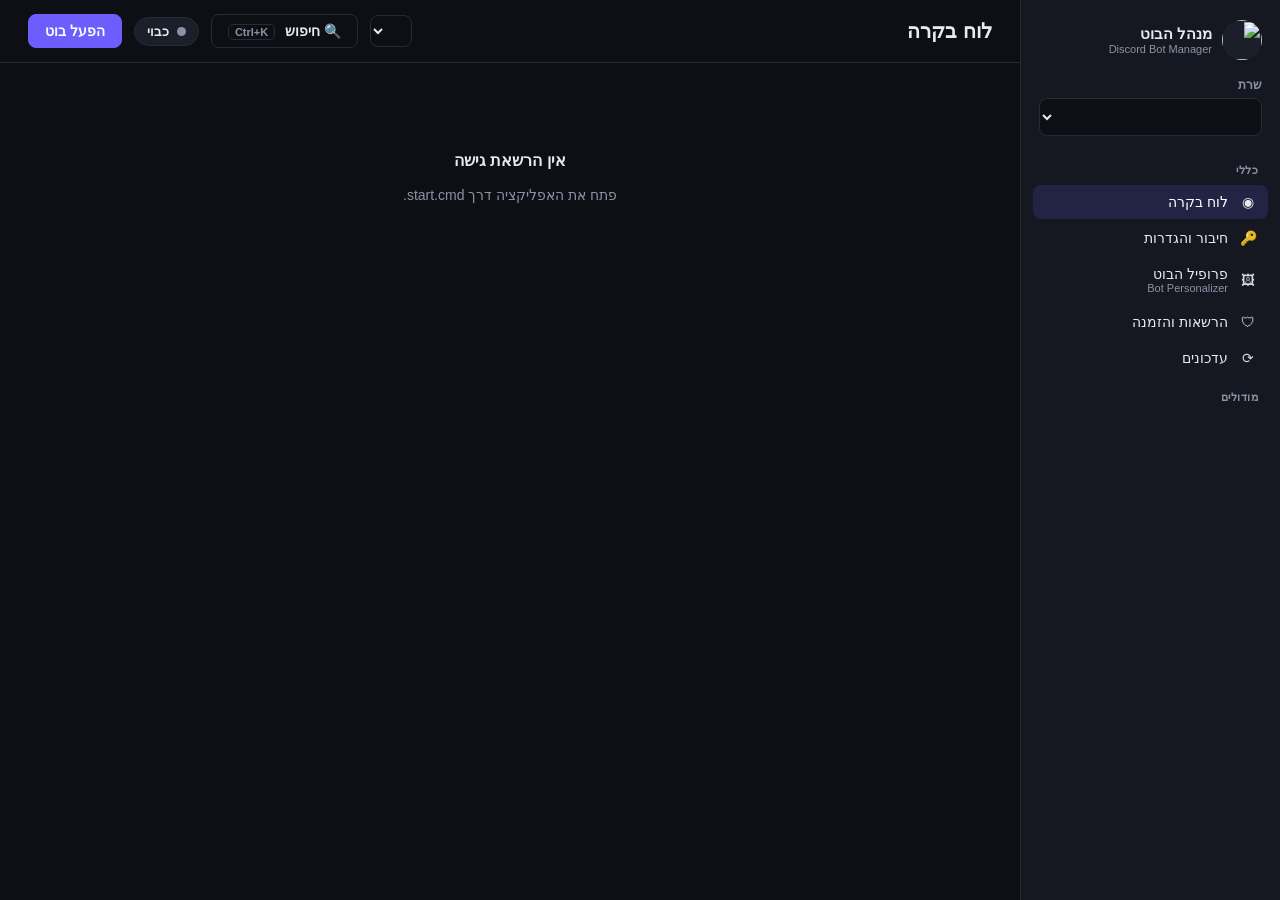
==== ui/index.html @ e1dad8c7 "Free Discord Bot v1.0.0 MEE6-inspired Discord bot manager for Windows: modules, automations, levels," ====
<!doctype html>
<html lang="he" dir="rtl">
<head>
  <meta charset="utf-8">
  <meta name="viewport" content="width=device-width, initial-scale=1">
  <title>מנהל הבוט</title>
  <link rel="stylesheet" href="styles.css">
</head>
<body>
  <div class="app">
    <aside class="sidebar">
      <div class="brand">
        <img id="brand-avatar" class="brand-avatar" alt="" src="[data-uri]">
        <div>
          <div class="brand-name" id="brand-name">מנהל הבוט</div>
          <div class="brand-sub">Discord Bot Manager</div>
        </div>
      </div>

      <label class="guild-picker">
        <span class="label">שרת</span>
        <select id="guild-select"></select>
      </label>

      <nav id="nav"></nav>
    </aside>

    <div class="main-col">
      <header class="topbar">
        <h1 id="page-title"></h1>
        <div class="topbar-actions">
          <select id="ui-lang" class="no-translate lang-select" title="Language"></select>
          <button class="btn btn-ghost search-btn" data-action="search" title="חיפוש מהיר">🔍 חיפוש <kbd>Ctrl+K</kbd></button>
          <span id="status-pill" class="pill pill-stopped"><span class="dot"></span><span id="status-text">כבוי</span></span>
          <button id="power-btn" class="btn btn-primary" data-action="power">הפעל בוט</button>
        </div>
      </header>
      <main id="main" class="content"></main>
    </div>
  </div>

  <div id="savebar" class="savebar hidden">
    <span>⚠️ זוהו שינויים! זכור לשמור.</span>
    <div class="spacer"></div>
    <button class="btn btn-ghost" data-action="cancel-module">ביטול</button>
    <button class="btn btn-primary" data-action="save-module">שמור שינויים</button>
  </div>

  <div id="search" class="modal search-modal hidden">
    <div class="search-card">
      <input type="text" id="search-input" placeholder="חפש מודול, הגדרה או פקודה…" autocomplete="off">
      <div id="search-results"></div>
      <div class="muted small search-help">↑↓ לבחירה · Enter לפתיחה · Esc לסגירה</div>
    </div>
  </div>

  <div id="toasts" class="toasts"></div>

  <div id="modal" class="modal hidden" role="dialog" aria-modal="true">
    <div class="modal-card">
      <h2 id="modal-title"></h2>
      <p id="modal-body"></p>
      <label id="modal-check-row" class="row hidden" style="margin:-6px 0 16px"><input type="checkbox" id="modal-check"><span id="modal-check-label"></span></label>
      <div class="modal-actions">
        <button class="btn btn-ghost" id="modal-cancel">ביטול</button>
        <button class="btn btn-danger" id="modal-ok">אישור</button>
      </div>
    </div>
  </div>

  <script src="app.js"></script>
</body>
</html>
---- ui/styles.css ----
:root {
  --bg: #0d0f14;
  --panel: #151821;
  --panel-2: #1b1f2a;
  --border: #262b38;
  --text: #e8eaf0;
  --muted: #8b92a5;
  --accent: #6d5dfc;
  --accent-2: #8f83ff;
  --ok: #2fbf71;
  --warn: #f0b232;
  --danger: #ef4b5f;
  --radius: 12px;
  --font: "Segoe UI Variable Text", "Segoe UI", Arial, sans-serif;
}

* { box-sizing: border-box; }
html, body { margin: 0; height: 100%; background: var(--bg); color: var(--text); font-family: var(--font); font-size: 14px; }
button, input, select, textarea { font: inherit; color: inherit; }
a { color: var(--accent-2); }
.hidden { display: none !important; }

.app { display: flex; height: 100vh; }

/* ---- sidebar ---- */
.sidebar { width: 260px; flex-shrink: 0; background: var(--panel); border-inline-end: 1px solid var(--border); display: flex; flex-direction: column; padding: 16px 12px; gap: 14px; overflow-y: auto; }
.brand { display: flex; align-items: center; gap: 10px; padding: 4px 6px; }
.brand-avatar { width: 40px; height: 40px; border-radius: 50%; background: var(--panel-2); object-fit: cover; }
.brand-name { font-weight: 700; font-size: 15px; }
.brand-sub { color: var(--muted); font-size: 11px; }
.guild-picker { display: flex; flex-direction: column; gap: 6px; padding: 0 6px; }
.label { color: var(--muted); font-size: 12px; font-weight: 600; }
nav { display: flex; flex-direction: column; gap: 2px; }
.nav-group { color: var(--muted); font-size: 11px; font-weight: 700; letter-spacing: .04em; text-transform: uppercase; padding: 14px 10px 6px; }
.nav-item { display: flex; align-items: center; gap: 10px; padding: 9px 10px; border-radius: 8px; color: var(--text); cursor: pointer; border: 0; background: none; text-align: start; width: 100%; }
.nav-item:hover { background: var(--panel-2); }
.nav-item.active { background: rgba(109, 93, 252, .16); color: #fff; }
.nav-item .icon { width: 20px; text-align: center; opacity: .9; }
.nav-item .sub { display: block; color: var(--muted); font-size: 11px; }

/* ---- topbar ---- */
.main-col { flex: 1; display: flex; flex-direction: column; min-width: 0; }
.topbar { display: flex; align-items: center; justify-content: space-between; padding: 14px 28px; border-bottom: 1px solid var(--border); background: var(--bg); }
.topbar h1 { font-size: 20px; margin: 0; }
.topbar-actions { display: flex; align-items: center; gap: 12px; }
.content { flex: 1; overflow-y: auto; padding: 24px 28px 48px; }

.pill { display: inline-flex; align-items: center; gap: 8px; padding: 6px 12px; border-radius: 999px; background: var(--panel-2); border: 1px solid var(--border); font-weight: 600; font-size: 13px; }
.dot { width: 9px; height: 9px; border-radius: 50%; background: var(--muted); }
.pill-connected .dot { background: var(--ok); box-shadow: 0 0 0 3px rgba(47, 191, 113, .2); }
.pill-connecting .dot, .pill-reconnecting .dot, .pill-stopping .dot { background: var(--warn); animation: pulse 1s infinite alternate; }
.pill-error .dot { background: var(--danger); }
.pill-offline .dot { background: var(--danger); }
@keyframes pulse { from { opacity: .4; } to { opacity: 1; } }

/* ---- building blocks ---- */
.grid { display: grid; gap: 16px; }
.grid-4 { grid-template-columns: repeat(auto-fill, minmax(190px, 1fr)); }
.grid-cards { grid-template-columns: repeat(auto-fill, minmax(280px, 1fr)); }
.card { background: var(--panel); border: 1px solid var(--border); border-radius: var(--radius); padding: 18px; }
.card h3 { margin: 0 0 4px; font-size: 15px; }
.card p.desc { margin: 0; color: var(--muted); font-size: 13px; line-height: 1.5; }
.section { margin-bottom: 26px; }
.section-title { font-size: 16px; font-weight: 700; margin: 0 0 4px; }
.section-sub { color: var(--muted); margin: 0 0 14px; font-size: 13px; }
.stat-value { font-size: 22px; font-weight: 700; margin-top: 6px; }
.stat-label { color: var(--muted); font-size: 12px; font-weight: 600; }
.row { display: flex; gap: 10px; align-items: center; flex-wrap: wrap; }
.spacer { flex: 1; }
.muted { color: var(--muted); }
.small { font-size: 12px; }

.btn { border: 1px solid transparent; border-radius: 8px; padding: 8px 16px; font-weight: 600; cursor: pointer; background: var(--panel-2); border-color: var(--border); white-space: nowrap; }
.btn:hover { filter: brightness(1.12); }
.btn:disabled { opacity: .5; cursor: not-allowed; filter: none; }
.btn-primary { background: var(--accent); border-color: var(--accent); color: #fff; }
.btn-danger { background: var(--danger); border-color: var(--danger); color: #fff; }
.btn-ghost { background: transparent; }
.btn-sm { padding: 5px 10px; font-size: 12px; }

.field { display: flex; flex-direction: column; gap: 6px; margin-bottom: 14px; }
.field .hint { color: var(--muted); font-size: 12px; }
input[type=text], input[type=password], select, textarea {
  background: var(--bg); border: 1px solid var(--border); border-radius: 8px; padding: 9px 12px; width: 100%; outline: none;
}
input:focus, select:focus, textarea:focus { border-color: var(--accent); }
textarea { resize: vertical; min-height: 64px; }
.input-group { display: flex; gap: 8px; }
.input-group input { flex: 1; direction: ltr; text-align: left; font-family: Consolas, monospace; }
.ltr { direction: ltr; text-align: left; }

.badge { display: inline-block; font-size: 11px; font-weight: 700; padding: 2px 8px; border-radius: 999px; background: var(--panel-2); color: var(--muted); border: 1px solid var(--border); }
.badge-ok { color: var(--ok); border-color: rgba(47, 191, 113, .4); }
.badge-soon { color: var(--warn); border-color: rgba(240, 178, 50, .4); }
.badge-danger { color: var(--danger); border-color: rgba(239, 75, 95, .4); }

/* toggle switch */
.switch { position: relative; width: 42px; height: 24px; flex-shrink: 0; }
.switch input { opacity: 0; width: 0; height: 0; }
.slider { position: absolute; inset: 0; background: #3a4050; border-radius: 999px; cursor: pointer; transition: background .15s; }
.slider::before { content: ""; position: absolute; width: 18px; height: 18px; top: 3px; inset-inline-start: 3px; background: #fff; border-radius: 50%; transition: transform .15s; }
.switch input:checked + .slider { background: var(--accent); }
.switch input:checked + .slider::before { transform: translateX(-18px); }
[dir=ltr] .switch input:checked + .slider::before { transform: translateX(18px); }
.switch input:disabled + .slider { opacity: .5; cursor: not-allowed; }

.module-card { display: flex; flex-direction: column; gap: 10px; }
.module-head { display: flex; align-items: flex-start; gap: 12px; }
.module-head .grow { flex: 1; }
.module-perms { display: flex; gap: 6px; flex-wrap: wrap; }

/* permissions */
.perm-list { display: grid; grid-template-columns: repeat(auto-fill, minmax(260px, 1fr)); gap: 8px; }
.perm { display: flex; align-items: center; gap: 10px; padding: 10px 12px; background: var(--panel-2); border: 1px solid var(--border); border-radius: 8px; cursor: pointer; }
.perm input { accent-color: var(--accent); width: 16px; height: 16px; }
.perm.danger { border-color: rgba(239, 75, 95, .35); }
.invite-box { margin-top: 16px; padding: 12px; background: var(--bg); border: 1px dashed var(--border); border-radius: 8px; word-break: break-all; font-family: Consolas, monospace; font-size: 12px; direction: ltr; text-align: left; }

/* logs */
.logs { background: #090b0f; border: 1px solid var(--border); border-radius: var(--radius); height: 420px; overflow-y: auto; padding: 10px 12px; font-family: Consolas, "Cascadia Mono", monospace; font-size: 12.5px; line-height: 1.6; direction: ltr; text-align: left; }
.log-line { white-space: pre-wrap; word-break: break-word; }
.log-line .ts { color: #5d6478; }
.log-line .lvl { font-weight: 700; display: inline-block; width: 64px; }
.log-INFO .lvl { color: #5fa8ff; }
.log-WARNING .lvl { color: var(--warn); }
.log-ERROR .lvl, .log-CRITICAL .lvl { color: var(--danger); }
.log-line .msg { unicode-bidi: plaintext; }

/* avatar editor */
.avatar-editor { display: flex; gap: 24px; align-items: flex-start; flex-wrap: wrap; }
.avatar-preview { width: 128px; height: 128px; border-radius: 50%; background: var(--panel-2); object-fit: cover; border: 3px solid var(--border); }
.file-btn input { display: none; }

.empty { text-align: center; padding: 48px 20px; color: var(--muted); }
.empty h3 { color: var(--text); }
.notice { padding: 12px 14px; border-radius: 8px; background: rgba(109, 93, 252, .1); border: 1px solid rgba(109, 93, 252, .3); font-size: 13px; line-height: 1.6; margin-bottom: 16px; }
.notice.warn { background: rgba(240, 178, 50, .08); border-color: rgba(240, 178, 50, .35); }
.notice.error { background: rgba(239, 75, 95, .08); border-color: rgba(239, 75, 95, .35); }

/* toast + modal */
.toasts { position: fixed; bottom: 20px; left: 20px; display: flex; flex-direction: column; gap: 8px; z-index: 100; }
.toast { background: var(--panel-2); border: 1px solid var(--border); border-inline-start: 4px solid var(--accent); padding: 10px 14px; border-radius: 8px; max-width: 380px; box-shadow: 0 8px 24px rgba(0, 0, 0, .4); }
.toast.error { border-inline-start-color: var(--danger); }
.toast.ok { border-inline-start-color: var(--ok); }
.modal { position: fixed; inset: 0; background: rgba(0, 0, 0, .6); display: flex; align-items: center; justify-content: center; z-index: 200; }
.modal-card { background: var(--panel); border: 1px solid var(--border); border-radius: var(--radius); padding: 22px; width: min(440px, 92vw); }
.modal-card h2 { margin: 0 0 8px; font-size: 18px; }
.modal-card p { color: var(--muted); line-height: 1.6; margin: 0 0 18px; white-space: pre-line; }
.modal-actions { display: flex; gap: 8px; justify-content: flex-start; }

::-webkit-scrollbar { width: 10px; height: 10px; }
::-webkit-scrollbar-thumb { background: #2a3040; border-radius: 10px; border: 2px solid var(--bg); }

/* module settings */
.module-card.open { grid-column: 1 / -1; border-color: rgba(109, 93, 252, .5); }
.module-settings { border-top: 1px solid var(--border); margin-top: 6px; padding-top: 16px; }
.form-grid { display: grid; grid-template-columns: repeat(auto-fill, minmax(280px, 1fr)); gap: 4px 18px; margin-bottom: 8px; }
.form-grid .field.wide { grid-column: 1 / -1; }
.field-bool { padding: 6px 0 12px; }
.narrow { max-width: 140px; }
.grow { flex: 1; min-width: 0; }
.multi { display: flex; flex-wrap: wrap; gap: 6px; max-height: 180px; overflow-y: auto; padding: 8px; background: var(--bg); border: 1px solid var(--border); border-radius: 8px; }
.multi-item { display: inline-flex; align-items: center; gap: 6px; padding: 4px 10px; background: var(--panel-2); border: 1px solid var(--border); border-radius: 999px; cursor: pointer; font-size: 13px; }
.multi-item input { accent-color: var(--accent); }
.multi-item.disabled { opacity: .5; }
.cmd-row, .rr-pair { display: grid; grid-template-columns: 150px 1fr 200px auto; gap: 8px; margin-bottom: 8px; align-items: start; }
.cmd-role { display: flex; flex-direction: column; gap: 6px; }
.rr-pair { grid-template-columns: 120px 1fr auto; }
.cmd-row textarea { min-height: 40px; }
.rr-group { display: flex; gap: 12px; align-items: center; padding: 10px 12px; background: var(--panel-2); border: 1px solid var(--border); border-radius: 8px; margin-bottom: 8px; }
.rr-group .module-perms { margin-top: 6px; }
.rr-new { margin-top: 14px; padding: 14px; border: 1px dashed var(--border); border-radius: 8px; }
.small-title { font-size: 14px; margin-bottom: 10px; }
#modal-check { accent-color: var(--danger); width: 16px; height: 16px; }

/* MEE6-style module pages */
.module-card.clickable { cursor: pointer; transition: border-color .12s, transform .12s; }
.module-card.clickable:hover { border-color: rgba(109, 93, 252, .55); transform: translateY(-1px); }
.crumbs { color: var(--muted); font-size: 13px; margin-bottom: 12px; }
.crumbs a { color: var(--accent-2); text-decoration: none; }
.module-hero h2 { margin: 0 0 6px; font-size: 20px; }
.rule-row { display: flex; gap: 14px; align-items: flex-start; padding: 12px; border: 1px solid var(--border); border-radius: 10px; background: var(--panel-2); margin-bottom: 8px; grid-column: 1 / -1; opacity: .75; }
.rule-row.on { opacity: 1; border-color: rgba(109, 93, 252, .45); }
.rule-row .rule-action { width: 170px; flex-shrink: 0; }
.rule-params { display: flex; flex-wrap: wrap; gap: 10px; margin-top: 10px; }
.rule-params textarea { min-width: 320px; }
.list-row { display: flex; flex-wrap: wrap; gap: 10px; align-items: flex-end; padding: 10px; background: var(--panel-2); border: 1px solid var(--border); border-radius: 8px; margin-bottom: 8px; }
.list-cell { display: flex; flex-direction: column; gap: 4px; min-width: 160px; flex: 1; }
.list-cell .label { font-size: 11px; }
.savebar { position: fixed; bottom: 18px; left: 50%; transform: translateX(-50%); width: min(760px, calc(100vw - 320px)); display: flex; align-items: center; gap: 10px;
  padding: 12px 16px; background: #1d2130; border: 1px solid rgba(109, 93, 252, .6); border-radius: 12px; box-shadow: 0 12px 40px rgba(0, 0, 0, .5); z-index: 90; font-weight: 600; }
.search-btn kbd { font-family: inherit; font-size: 11px; padding: 1px 6px; border: 1px solid var(--border); border-radius: 5px; color: var(--muted); margin-inline-start: 6px; }
.search-modal { align-items: flex-start; padding-top: 12vh; }
.search-card { width: min(620px, 92vw); background: var(--panel); border: 1px solid var(--border); border-radius: 14px; overflow: hidden; box-shadow: 0 20px 60px rgba(0, 0, 0, .55); }
.search-card input { border: 0; border-bottom: 1px solid var(--border); border-radius: 0; padding: 16px 18px; font-size: 16px; background: var(--panel); }
#search-results { max-height: 50vh; overflow-y: auto; padding: 6px; }
.search-item { display: flex; flex-direction: column; gap: 2px; padding: 9px 12px; border-radius: 8px; cursor: pointer; }
.search-item.sel, .search-item:hover { background: rgba(109, 93, 252, .16); }
.search-help { padding: 8px 14px; border-top: 1px solid var(--border); }
.table { width: 100%; border-collapse: collapse; font-size: 13px; }
.table th { text-align: start; color: var(--muted); font-weight: 600; padding: 6px 8px; border-bottom: 1px solid var(--border); }
.table td { padding: 8px; border-bottom: 1px solid var(--border); vertical-align: top; }
.content { padding-bottom: 96px; }

.xpbar { width: 140px; height: 8px; background: var(--bg); border: 1px solid var(--border); border-radius: 99px; overflow: hidden; }
.xpbar span { display: block; height: 100%; background: linear-gradient(90deg, var(--accent), var(--accent-2)); }

input[type=date] { background: var(--bg); border: 1px solid var(--border); border-radius: 8px; padding: 8px 10px; color: var(--text); color-scheme: dark; }
:root { color-scheme: dark; }

.auto-card { border: 1px solid var(--border); background: var(--panel-2); border-radius: 10px; padding: 12px; margin-bottom: 8px; }
.auto-card.open { border-color: rgba(109, 93, 252, .55); }
.auto-card.disabled { opacity: .6; }
.auto-editor { margin-top: 12px; padding-top: 12px; border-top: 1px solid var(--border); }
.auto-editor .list-row { background: var(--panel); }
.list-cell.wide-cell { flex-basis: 100%; }

.toasts { bottom: 86px; }

.lang-select { width: auto; padding: 6px 10px; }
.guild-lang { gap: 8px; }
.guild-lang .label { white-space: nowrap; }
[dir=ltr] .switch input:checked + .slider::before { transform: translateX(18px); }
[dir=ltr] .toasts { left: auto; right: 20px; }

/* Bot Personalizer */
.personalizer { display: grid; grid-template-columns: 300px 1fr 320px; gap: 24px; align-items: start; }
.pz-col { display: flex; flex-direction: column; gap: 6px; min-width: 0; }
.pz-icon { position: relative; width: 120px; height: 120px; border-radius: 16px; overflow: hidden; cursor: pointer; background: var(--panel-2); display: block; }
.pz-icon img { width: 100%; height: 100%; object-fit: cover; }
.pz-banner { position: relative; display: block; width: 100%; aspect-ratio: 680 / 240; border-radius: 12px; cursor: pointer;
  background: linear-gradient(135deg, #2b2f45, #1a1d29); background-size: cover; background-position: center; border: 1px solid var(--border); }
.pz-edit { position: absolute; bottom: 6px; inset-inline-end: 6px; background: rgba(0,0,0,.6); border-radius: 8px; padding: 2px 8px; font-size: 13px; }
.pz-icon input, .pz-banner input { display: none; }
.pv-member { display: flex; gap: 10px; align-items: center; padding: 12px; background: var(--panel-2); border-radius: 10px; border: 1px solid var(--border); }
.pv-avatar-wrap { position: relative; width: 36px; height: 36px; flex-shrink: 0; }
.pv-avatar-wrap img { width: 100%; height: 100%; border-radius: 50%; object-fit: cover; }
.pv-avatar-wrap.big { width: 76px; height: 76px; margin: -38px 14px 0; border: 5px solid var(--panel-2); border-radius: 50%; background: var(--panel-2); }
.pv-dot { position: absolute; bottom: -1px; inset-inline-end: -1px; width: 12px; height: 12px; border-radius: 50%; border: 2px solid var(--panel-2); background: #80848e; }
.pv-avatar-wrap.big .pv-dot { width: 18px; height: 18px; border-width: 3px; }
.pv-dot.online { background: #23a55a; } .pv-dot.idle { background: #f0b232; } .pv-dot.dnd { background: #f23f43; } .pv-dot.invisible { background: #80848e; }
.pv-app { font-size: 10px; font-weight: 700; background: #5865f2; color: #fff; border-radius: 4px; padding: 1px 5px; }
.pv-profile { background: var(--panel-2); border: 1px solid var(--border); border-radius: 12px; overflow: hidden; }
.pv-banner { height: 90px; background: linear-gradient(135deg, #3a3f5c, #23263a); background-size: cover; background-position: center; }
.pv-body { padding: 4px 14px 14px; }
.pv-activity { margin-top: 10px; padding: 10px 12px; background: var(--bg); border-radius: 8px; }
@media (max-width: 1250px) { .personalizer { grid-template-columns: 1fr 1fr; } .pz-preview { grid-column: 1 / -1; } }

/* automations builder */
.ab-top { gap: 10px; margin-bottom: 14px; }
.ab-name { flex: 1; font-size: 16px; font-weight: 700; }
.ab-section { position: relative; margin: 6px 0 22px; padding-top: 4px; }
.ab-badge { display: inline-block; font-size: 11px; font-weight: 800; letter-spacing: .05em; padding: 4px 10px; border-radius: 6px; margin-bottom: 10px; border: 1px solid; }
.ab-badge.when { color: #b39dff; border-color: rgba(179, 157, 255, .45); background: rgba(109, 93, 252, .12); }
.ab-badge.if { color: #ff9a8a; border-color: rgba(255, 154, 138, .45); background: rgba(239, 75, 95, .1); }
.ab-badge.do { color: #6ee7d8; border-color: rgba(110, 231, 216, .45); background: rgba(47, 191, 160, .1); }
.ab-grid { display: grid; grid-template-columns: repeat(auto-fill, minmax(250px, 1fr)); gap: 10px; }
.ab-card { display: flex; align-items: center; gap: 12px; text-align: start; padding: 14px; border-radius: 12px; border: 1px solid var(--border); background: var(--panel-2); color: var(--text); }
.ab-card.pick { cursor: pointer; position: relative; font: inherit; }
.ab-card.pick:hover { filter: brightness(1.15); }
.ab-card.pick.when { border-top: 2px solid rgba(179, 157, 255, .55); }
.ab-card.pick.if { border-top: 2px solid rgba(255, 154, 138, .5); }
.ab-card.pick.do { border-top: 2px solid rgba(110, 231, 216, .5); }
.ab-card.added { display: block; margin-bottom: 10px; }
.ab-card.added.when { border-color: rgba(179, 157, 255, .5); }
.ab-card.added.if { border-color: rgba(255, 154, 138, .45); }
.ab-card.added.do { border-color: rgba(110, 231, 216, .45); }
.ab-card b { flex: 1; font-weight: 600; font-size: 13.5px; line-height: 1.4; }
.ab-icon { width: 36px; height: 36px; border-radius: 9px; display: inline-flex; align-items: center; justify-content: center; background: rgba(255,255,255,.06); flex-shrink: 0; font-size: 17px; }
.ab-plus { color: var(--muted); font-size: 18px; }
.ab-body { margin-top: 10px; display: flex; flex-direction: column; gap: 8px; }
.ab-options { display: flex; flex-direction: column; gap: 12px; padding: 14px; border: 1px solid var(--border); border-radius: 12px; background: var(--panel-2); }

.release.current { border-color: rgba(47, 191, 113, .45); }
.release-notes { white-space: pre-wrap; font-family: inherit; color: var(--muted); margin: 10px 0 0; font-size: 13px; }
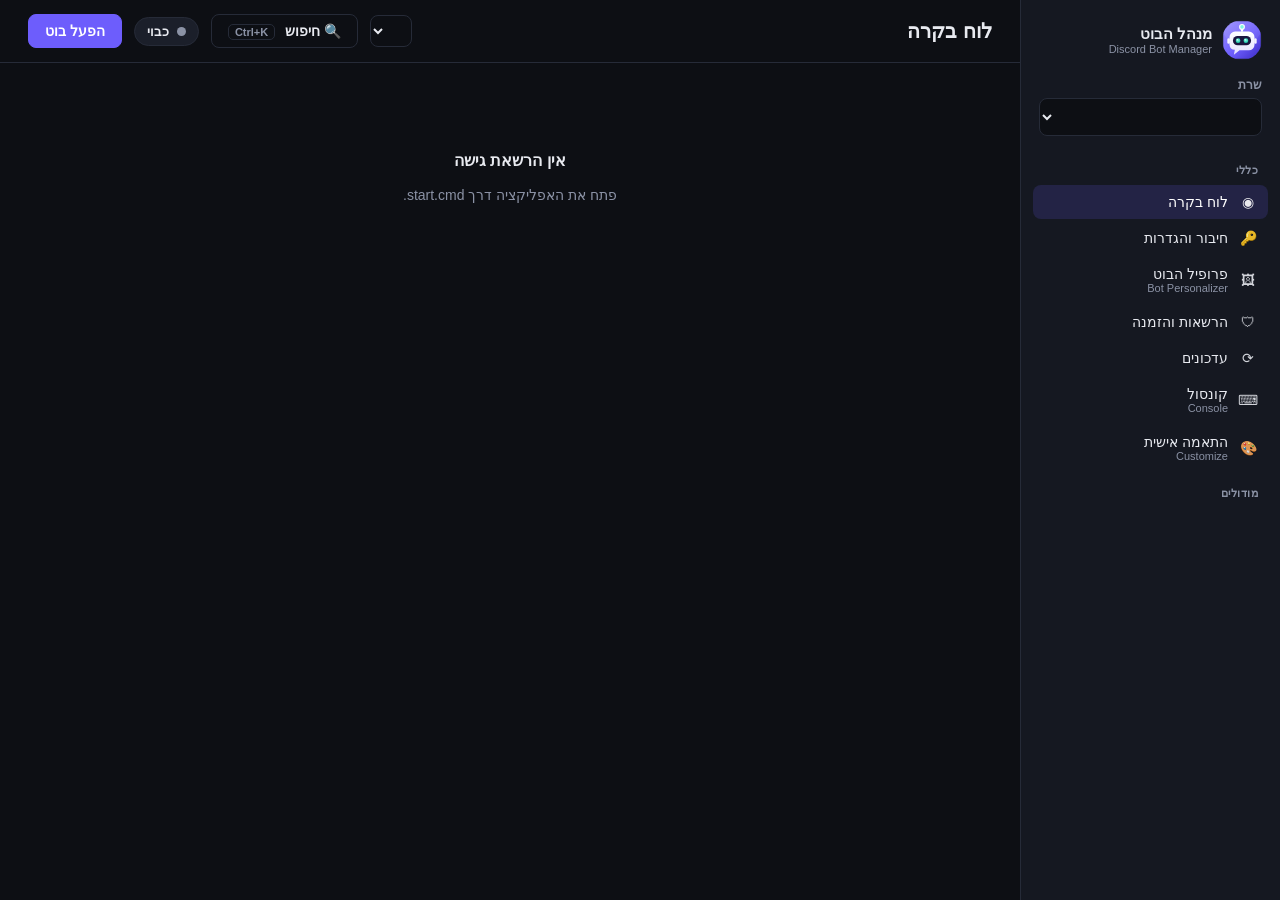
==== commit 70c7f586: "Add an app logo instead of the Python icon - New robot logo (ui/logo.svg) with a Windows icon (logo." ====
--- a/ui/index.html
+++ b/ui/index.html
@@ -4,13 +4,14 @@
   <meta charset="utf-8">
   <meta name="viewport" content="width=device-width, initial-scale=1">
   <title>מנהל הבוט</title>
+  <link rel="icon" href="logo.svg" type="image/svg+xml">
   <link rel="stylesheet" href="styles.css">
 </head>
 <body>
   <div class="app">
     <aside class="sidebar">
       <div class="brand">
-        <img id="brand-avatar" class="brand-avatar" alt="" src="[data-uri]">
+        <img id="brand-avatar" class="brand-avatar" alt="" src="logo.svg">
         <div>
           <div class="brand-name" id="brand-name">מנהל הבוט</div>
           <div class="brand-sub">Discord Bot Manager</div>
--- a/ui/styles.css
+++ b/ui/styles.css
@@ -273,3 +273,91 @@
 
 .release.current { border-color: rgba(47, 191, 113, .45); }
 .release-notes { white-space: pre-wrap; font-family: inherit; color: var(--muted); margin: 10px 0 0; font-size: 13px; }
+
+/* ---- console ---- */
+.console-grid { display: grid; grid-template-columns: 1.1fr 1fr; gap: 16px; }
+@media (max-width: 1100px) { .console-grid { grid-template-columns: 1fr; } }
+.console-logs { height: 460px; }
+.console-input { display: flex; align-items: center; gap: 8px; margin-top: 8px; background: #090b0f; border: 1px solid var(--border); border-radius: var(--radius); padding: 6px 10px; font-family: Consolas, "Cascadia Mono", monospace; }
+.console-input input { border: 0; background: transparent; outline: none; flex: 1; color: #e8eaf0; padding: 4px 0; }
+.console-input .prompt { color: var(--accent-2); font-weight: 700; }
+.log-console .msg { color: #b7c0d8; white-space: pre-wrap; }
+.log-cmd .msg { color: #8f83ff; font-weight: 600; }
+.chat-box { height: 400px; overflow-y: auto; background: var(--panel-2); border: 1px solid var(--border); border-radius: var(--radius); padding: 10px; display: flex; flex-direction: column; gap: 10px; }
+.chat-msg { display: flex; gap: 10px; align-items: flex-start; }
+.chat-avatar { width: 32px; height: 32px; border-radius: 50%; flex-shrink: 0; }
+.chat-text { white-space: pre-wrap; word-break: break-word; margin-top: 2px; }
+/* ---- customize ---- */
+.tabs { display: flex; gap: 6px; margin-bottom: 14px; flex-wrap: wrap; }
+.tab { border: 1px solid var(--border); background: var(--panel); color: var(--text); border-radius: 999px; padding: 7px 14px; cursor: pointer; }
+.tab.active { background: var(--accent); border-color: var(--accent); color: #fff; }
+.ct-list { display: flex; flex-direction: column; gap: 10px; margin-top: 12px; }
+.ct-row { border: 1px solid var(--border); border-radius: var(--radius); padding: 10px; background: var(--panel-2); }
+.ct-row.changed { border-color: var(--accent); }
+.ct-head { display: flex; gap: 8px; align-items: center; margin-bottom: 6px; }
+.ct-default { color: var(--muted); font-size: 12.5px; margin-bottom: 6px; white-space: pre-wrap; }
+.ct-row textarea { min-height: 34px; resize: vertical; }
+.cc-row { padding: 6px 0; border-bottom: 1px solid var(--border); }
+.swatch { width: 18px; height: 18px; border-radius: 5px; border: 1px solid var(--border); display: inline-block; }
+input[type=color] { width: 44px; height: 30px; padding: 0; border: 1px solid var(--border); border-radius: 6px; background: none; }
+body.compact .card.section { padding: 12px; }
+body.compact .nav-item { padding: 6px 10px; }
+body.compact .grid { gap: 10px; }
+body.theme-light .nav-item.active { color: var(--text); }
+
+.acc-row { padding: 8px 0; border-bottom: 1px solid var(--border); }
+span.chat-avatar { display: inline-block; background: var(--panel-2); }
+
+/* ---- embed preview (Discord-like) ---- */
+.embed-preview-wrap { background: #313338; border-radius: var(--radius); padding: 14px; color: #dbdee1; }
+.emb-content { margin-bottom: 6px; }
+.emb { display: flex; gap: 12px; background: #2b2d31; border-inline-start: 4px solid #6d5dfc; border-radius: 4px; padding: 10px 14px; max-width: 520px; }
+.emb-main { flex: 1; min-width: 0; display: flex; flex-direction: column; gap: 6px; }
+.emb-author { display: flex; align-items: center; gap: 8px; font-size: 13px; font-weight: 600; }
+.emb-author img { width: 24px; height: 24px; border-radius: 50%; }
+.emb-title { font-weight: 700; color: #fff; }
+.emb-title a { color: #00a8fc; text-decoration: none; }
+.emb-desc { font-size: 14px; line-height: 1.4; }
+.emb-fields { display: flex; flex-wrap: wrap; gap: 8px; }
+.emb-field { flex: 1 1 100%; font-size: 13.5px; }
+.emb-field.inline { flex: 1 1 30%; }
+.emb-image { max-width: 100%; border-radius: 4px; margin-top: 4px; }
+.emb-thumb { width: 80px; height: 80px; object-fit: cover; border-radius: 4px; }
+.emb-footer { font-size: 12px; color: #b5bac1; }
+.emb code { background: #1e1f22; padding: 0 4px; border-radius: 3px; }
+
+/* ---- searchable channel picker ---- */
+.chan-combo { position: relative; width: 100%; }
+.chan-btn { width: 100%; display: flex; align-items: center; gap: 6px; text-align: start; background: var(--panel-2); border: 1px solid var(--border); border-radius: 8px; padding: 8px 10px; cursor: pointer; color: var(--text); min-height: 38px; }
+.chan-btn:hover { border-color: var(--accent); }
+.chan-btn .caret { margin-inline-start: auto; color: var(--muted); }
+.chan-ico { color: var(--muted); width: 16px; text-align: center; flex-shrink: 0; }
+.chan-name { overflow: hidden; text-overflow: ellipsis; white-space: nowrap; unicode-bidi: plaintext; }
+.chan-pop { position: absolute; z-index: 50; inset-inline: 0; top: calc(100% + 4px); background: var(--panel); border: 1px solid var(--accent); border-radius: 10px; box-shadow: 0 10px 30px rgba(0,0,0,.45); padding: 8px; }
+.chan-search { width: 100%; margin-bottom: 6px; }
+.chan-list { max-height: 300px; overflow-y: auto; display: flex; flex-direction: column; }
+.chan-sec { color: var(--muted); font-size: 11px; font-weight: 700; text-transform: uppercase; letter-spacing: .04em; padding: 8px 8px 4px; border-top: 1px solid var(--border); margin-top: 4px; }
+.chan-sec:first-child { border-top: 0; margin-top: 0; }
+.chan-opt { display: flex; align-items: center; gap: 8px; text-align: start; background: none; border: 0; color: var(--text); padding: 7px 8px; border-radius: 6px; cursor: pointer; unicode-bidi: plaintext; }
+.chan-opt:hover { background: var(--panel-2); }
+.chan-create { font-weight: 600; }
+
+/* ---- custom commands v2 ---- */
+.cmd-row-v2 { display: flex; flex-direction: column; gap: 8px; border: 1px solid var(--border); border-radius: var(--radius); padding: 10px; background: var(--panel-2); margin-bottom: 10px; }
+.cmd-line { display: flex; gap: 8px; align-items: center; flex-wrap: wrap; }
+.cmd-line select { width: auto; }
+.cmd-line .cmd-name { max-width: 180px; }
+.cmd-line .cmd-desc, .cmd-line .cmd-hint { flex: 1; min-width: 180px; }
+.cmd-slash { font-weight: 700; color: var(--accent-2); font-size: 16px; }
+
+/* ---- bot character ---- */
+.persona-grid { display: grid; grid-template-columns: 1.5fr 1fr; gap: 16px; align-items: start; }
+@media (max-width: 1150px) { .persona-grid { grid-template-columns: 1fr; } }
+.persona-chat { position: sticky; top: 0; }
+.persona-chat .chat-box { height: 460px; }
+.tag-box { display: flex; flex-wrap: wrap; gap: 6px; align-items: center; background: var(--panel-2); border: 1px solid var(--border); border-radius: 8px; padding: 6px; }
+.tag { display: inline-flex; align-items: center; gap: 4px; background: var(--panel); border: 1px solid var(--border); border-radius: 999px; padding: 3px 4px 3px 10px; font-size: 12.5px; unicode-bidi: plaintext; }
+.tag button { border: 0; background: none; color: var(--muted); cursor: pointer; padding: 0 4px; }
+.tag-input { border: 0 !important; background: transparent !important; flex: 1; min-width: 160px; outline: none; }
+.p-ends { display: flex; justify-content: space-between; color: var(--muted); font-size: 11.5px; }
+.p-slider input[type=range] { width: 100%; }
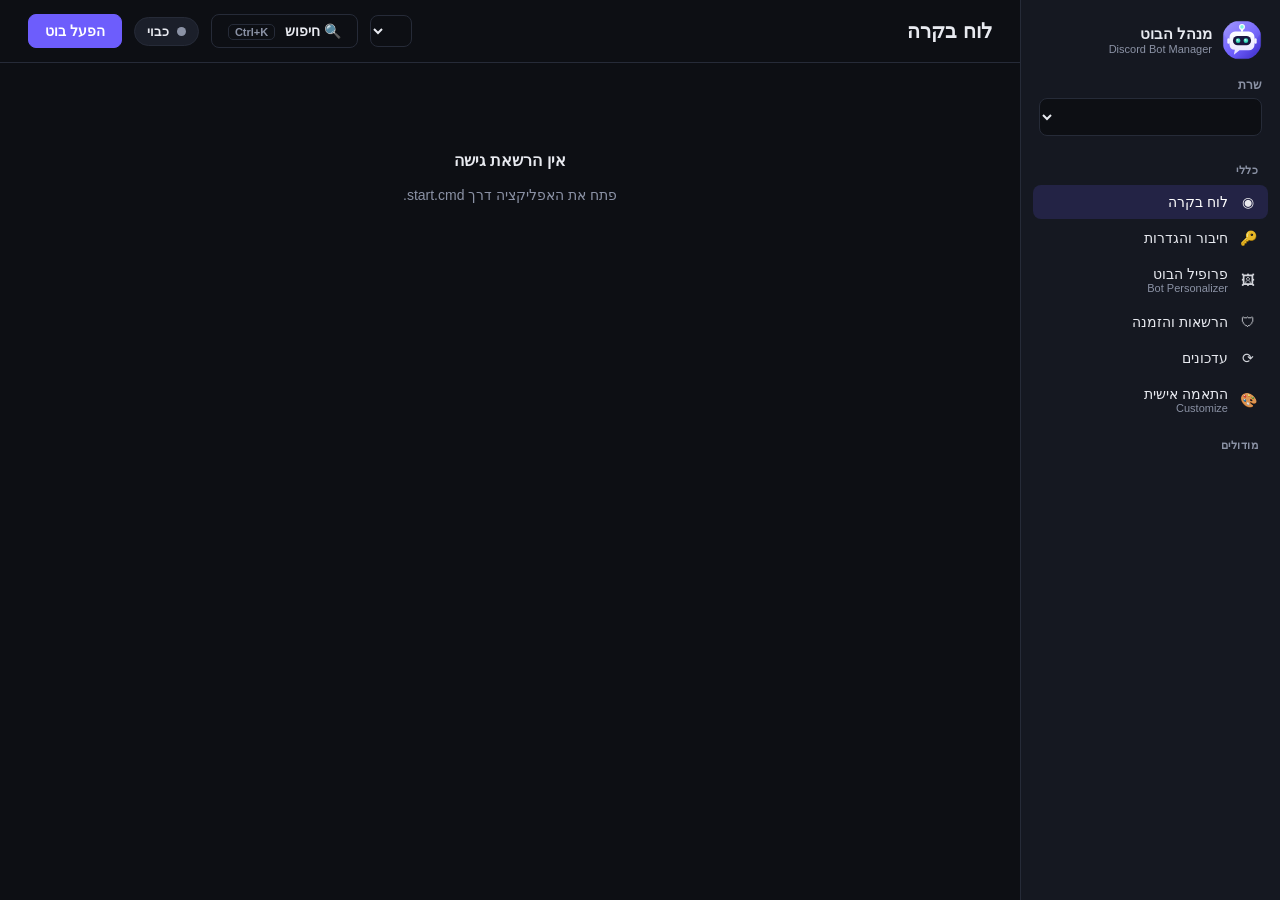
==== commit 14c61a2c: "Image editor for pictures and banners, bot bio, reliable Character saving - Picking a picture or ban" ====
--- a/ui/index.html
+++ b/ui/index.html
@@ -69,6 +69,7 @@
     </div>
   </div>
 
+  <script src="cropper.js"></script>
   <script src="app.js"></script>
 </body>
 </html>
--- a/ui/styles.css
+++ b/ui/styles.css
@@ -361,3 +361,20 @@
 .tag-input { border: 0 !important; background: transparent !important; flex: 1; min-width: 160px; outline: none; }
 .p-ends { display: flex; justify-content: space-between; color: var(--muted); font-size: 11.5px; }
 .p-slider input[type=range] { width: 100%; }
+
+.live-update-bar { height: 6px; border-radius: 3px; background: var(--border); overflow: hidden; margin-top: 14px; }
+.live-update-bar span { display: block; height: 100%; width: 40%; border-radius: 3px; background: var(--accent);
+  animation: live-update-slide 1.2s ease-in-out infinite; }
+@keyframes live-update-slide { from { transform: translateX(-100%); } to { transform: translateX(250%); } }
+[dir="rtl"] .live-update-bar span { animation-direction: reverse; }
+
+.pv-bio { margin-top: 10px; background: rgba(0, 0, 0, .25); border-radius: 8px; padding: 8px 10px; }
+.pv-bio-text { white-space: pre-wrap; font-size: 13px; margin-top: 2px; }
+
+.crop-card { width: min(540px, 94vw); }
+.crop-canvas { display: block; width: 100%; height: auto; border-radius: 8px; margin-top: 12px; cursor: grab; touch-action: none; background: #0b0d12; }
+.crop-canvas:active { cursor: grabbing; }
+.crop-tools { display: flex; align-items: center; gap: 10px; margin: 12px 0 6px; }
+.crop-tools .crop-zoom { width: 180px; }
+.crop-ico { opacity: .7; }
+.crop-ico.small { font-size: 11px; }
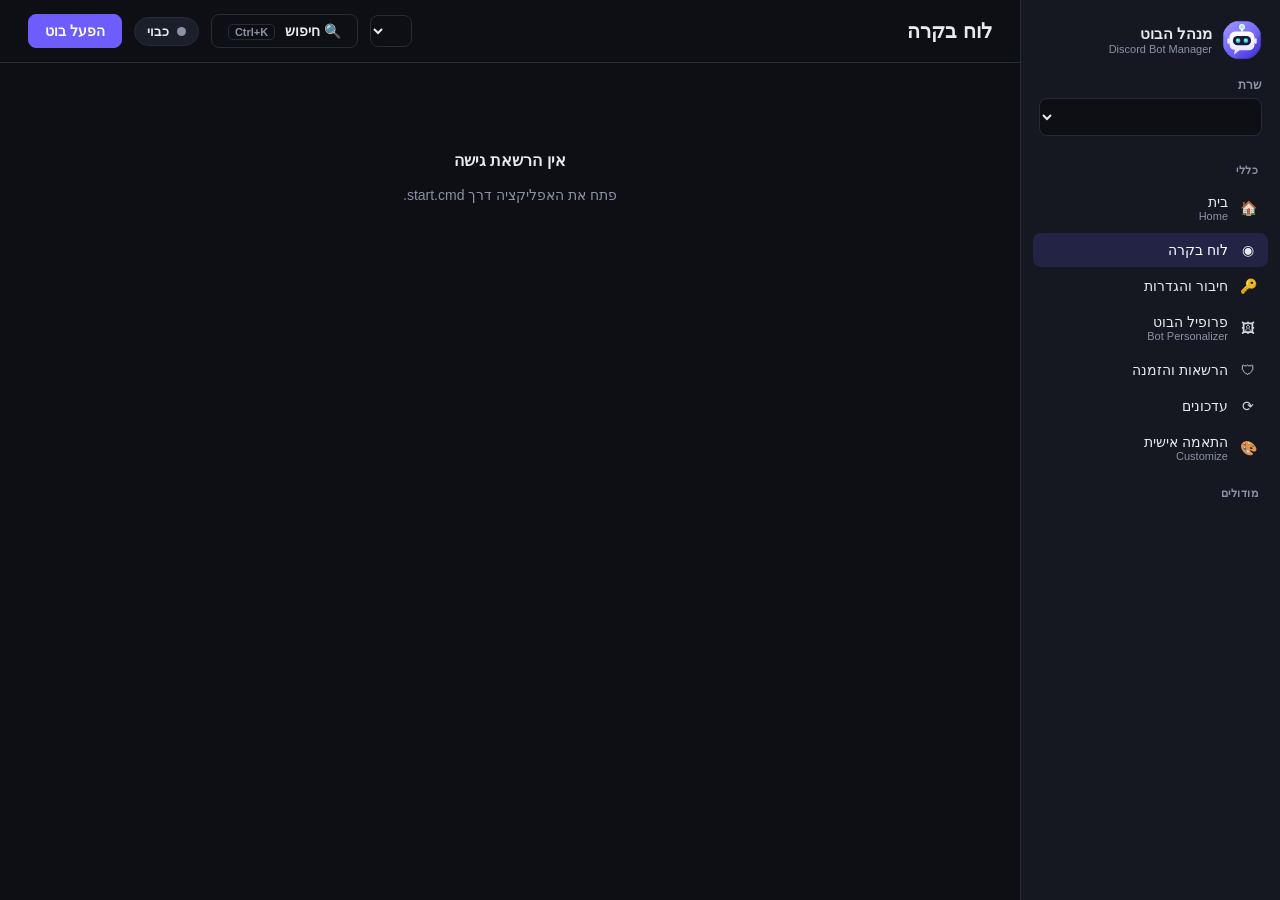
==== commit aaadd933: "Home panel, Android app, phone access and phone backup mode - Home: log in with Discord (implicit OA" ====
--- a/ui/index.html
+++ b/ui/index.html
@@ -28,6 +28,7 @@
 
     <div class="main-col">
       <header class="topbar">
+        <button class="btn btn-ghost nav-toggle" data-action="nav-toggle" aria-label="Menu">☰</button>
         <h1 id="page-title"></h1>
         <div class="topbar-actions">
           <select id="ui-lang" class="no-translate lang-select" title="Language"></select>
--- a/ui/styles.css
+++ b/ui/styles.css
@@ -378,3 +378,53 @@
 .crop-tools .crop-zoom { width: 180px; }
 .crop-ico { opacity: .7; }
 .crop-ico.small { font-size: 11px; }
+
+.rr-pair { display: grid; grid-template-columns: auto 1fr 1fr auto; gap: 8px; align-items: center; margin-bottom: 6px; }
+.rr-emoji-wrap { position: relative; display: flex; gap: 4px; align-items: center; }
+.rr-emoji-wrap .rr-emoji { width: 120px; }
+.rr-emoji-popup { position: absolute; top: 100%; inset-inline-start: 0; z-index: 50; width: 300px; max-height: 280px; overflow-y: auto; padding: 10px; margin-top: 4px; }
+.rr-emoji-grid { display: grid; grid-template-columns: repeat(8, 1fr); gap: 4px; margin: 6px 0 10px; }
+.rr-emo { background: none; border: 0; cursor: pointer; font-size: 20px; padding: 3px; border-radius: 6px; line-height: 1; }
+.rr-emo:hover { background: var(--border); }
+.rr-emo img { width: 24px; height: 24px; object-fit: contain; }
+.rr-editing { outline: 2px solid var(--accent); border-radius: 8px; }
+
+.home-avatar { width: 56px; height: 56px; border-radius: 50%; }
+.home-user { gap: 14px; align-items: center; }
+.home-grid { display: grid; grid-template-columns: repeat(auto-fill, minmax(260px, 1fr)); gap: 10px; margin-top: 10px; }
+.home-guild { display: flex; align-items: center; gap: 12px; background: var(--panel); border: 1px solid var(--border); border-radius: var(--radius); padding: 10px 12px; }
+.home-guild.other { opacity: .65; }
+.home-icon { width: 44px; height: 44px; border-radius: 14px; overflow: hidden; background: var(--border); display: flex; align-items: center; justify-content: center; font-weight: 700; flex: none; }
+.home-icon img { width: 100%; height: 100%; object-fit: cover; }
+.home-name { font-weight: 600; overflow: hidden; text-overflow: ellipsis; white-space: nowrap; max-width: 160px; }
+.home-steps { margin: 10px 0 14px; padding-inline-start: 20px; line-height: 1.7; }
+
+.phone-pair { display: flex; gap: 16px; align-items: center; margin-top: 12px; padding: 12px; background: #fff1; border-radius: var(--radius); }
+.phone-pair img { width: 180px; height: 180px; background: #fff; border-radius: 8px; padding: 6px; image-rendering: pixelated; }
+code { background: #0006; padding: 1px 6px; border-radius: 4px; }
+
+/* ===== phones: the same panel on a narrow screen ===== */
+.nav-toggle { display: none; }
+@media (max-width: 760px) {
+  .app { display: block; }
+  .sidebar { position: fixed; inset-block: 0; inset-inline-start: 0; width: 78vw; max-width: 300px; z-index: 300;
+             transform: translateX(-105%); transition: transform .2s ease; overflow-y: auto; }
+  [dir="rtl"] .sidebar { transform: translateX(105%); }
+  html.nav-open .sidebar { transform: none; }
+  html.nav-open::after { content: ""; position: fixed; inset: 0; background: #0008; z-index: 250; }
+  .nav-toggle { display: inline-flex; font-size: 20px; }
+  .grid-4, .console-grid, .personalizer, .grid { grid-template-columns: 1fr !important; display: grid; }
+  .topbar, header.topbar { flex-wrap: wrap; gap: 6px; }
+  .content { padding: 12px !important; }
+  .topbar { padding: 10px 12px; }
+  .topbar-actions { gap: 6px; flex-wrap: wrap; }
+  .search-btn kbd, .search-btn { display: none; }
+  .rr-pair { grid-template-columns: 1fr 1fr; }
+  .home-grid { grid-template-columns: 1fr; }
+  .modal-card { width: 94vw; }
+  input, select, textarea { font-size: 16px; }  /* no zoom-in on phones */
+  .card, .section, .console-grid > * { min-width: 0; max-width: 100%; }
+  .card .row { flex-wrap: wrap; }
+  .logs { max-width: 100%; }
+  .main-col { min-width: 0; width: 100%; }
+}
